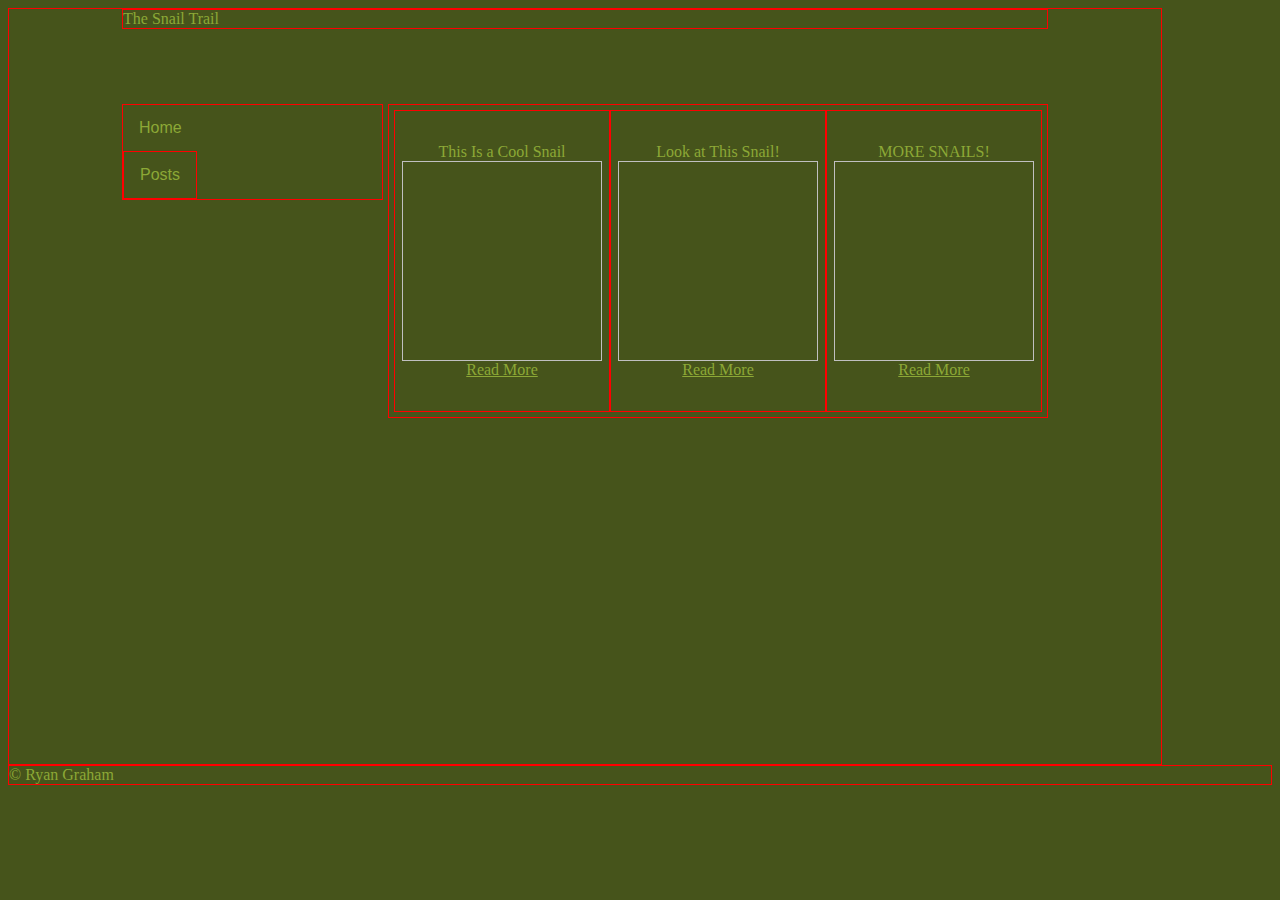
==== index.html @ 869b2486 "arranged layout" ====
<!DOCTYPE html>
<html lang="en">
    <head>
        <meta charset="utf-8">
        <title>The Snail Trail</title>
        <link rel="stylesheet" href="css/styles.css" />
    </head>
    <body>
        <div class='main-container'>
            <div class='header'>
                The Snail Trail
            </div>
            <div class='nav'>
                    <a href='index.html' class='button'>Home</a>
                    <div class='dropdown'>
                        <button class='dropbtn'>Posts</button>
                            <div class='dropdown-content'>
                                <a href='post-1.html' class='button'>This Is a Cool Snail</a>
                                <a href='post-2.html' class='button'>Look at This Snail!</a>
                                <a href='post-3.html' class='button'>MORE SNAILS!</a>
                            </div>
                    </div>
            </div>
            <div class='post-container'>
                <div class='post-card'>
                    <header class='post-header'>
                        This Is a Cool Snail
                    </header>
                    <img class='post-thumb'>
                    <a href='post-1.html' class='post-button'>Read More</a>
                </div>
                <div class='post-card'>
                    <header class='post-header'>
                        Look at This Snail!
                    </header>
                    <img class='post-thumb'>
                    <a href='post-2.html' class='post-button'>Read More</a>
                </div>
                <div class='post-card'>
                    <header class='post-header'>
                        MORE SNAILS!
                    </header>
                    <img class='post-thumb'>
                    <a href='post-3.html' class='post-button'>Read More</a>
                </div>
            </div>
        </div>
        <div class='footer'>
            &copy Ryan Graham
        </div>
    </body>
</html>
---- css/styles.css ----
@import url('layout.css');
@import url('images.css');
@import url('blog-posts.css');
@import url('nav.css');
div {
    border: 1px solid red
}

body {

    color: #8ca836;
    background-color: #46541B;
    justify-content: center;

}

a:link,
a:visited {
    color:#8ca836
}
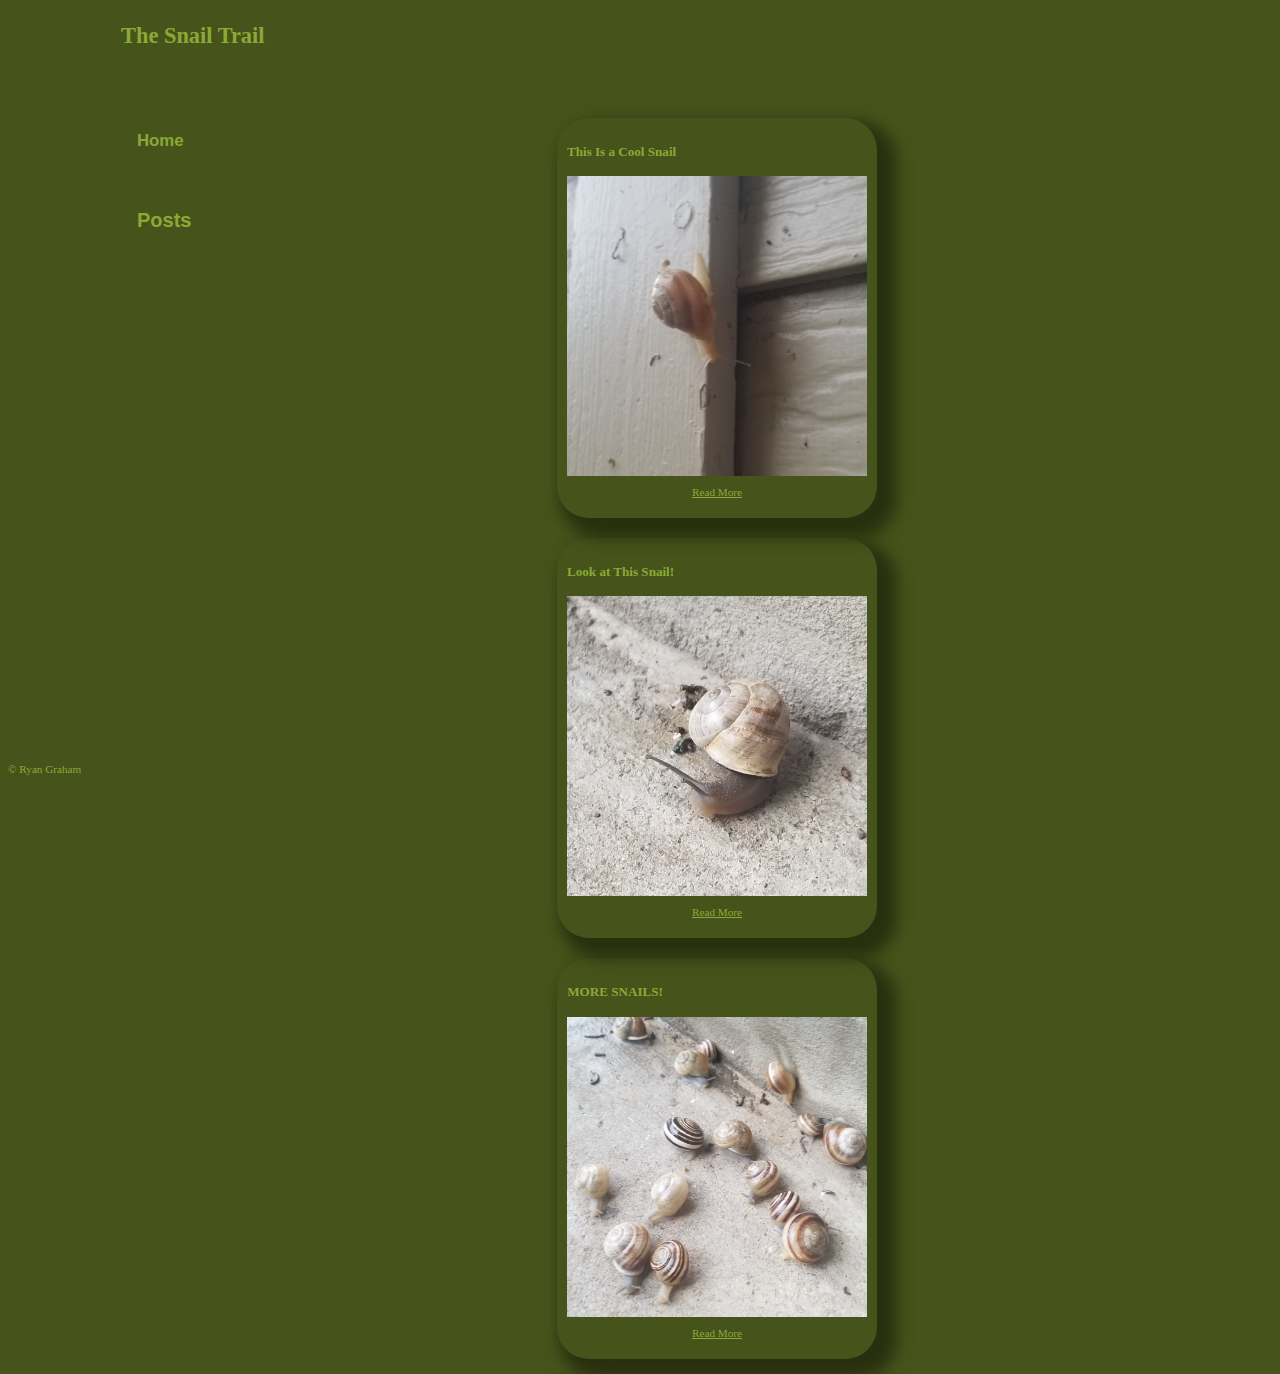
==== commit 15cc2654: "wrapped up styles" ====
--- a/index.html
+++ b/index.html
@@ -8,39 +8,39 @@
     <body>
         <div class='main-container'>
             <div class='header'>
-                The Snail Trail
+                <h1>The Snail Trail<h1>
             </div>
             <div class='nav'>
-                    <a href='index.html' class='button'>Home</a>
+                    <a href='index.html' class='dropbtn'><h2>Home</h2></a>
                     <div class='dropdown'>
-                        <button class='dropbtn'>Posts</button>
+                        <button class='dropbtn'><h2>Posts</h2></button>
                             <div class='dropdown-content'>
-                                <a href='post-1.html' class='button'>This Is a Cool Snail</a>
-                                <a href='post-2.html' class='button'>Look at This Snail!</a>
-                                <a href='post-3.html' class='button'>MORE SNAILS!</a>
+                                <a href='post-1.html' class='button'><h4>This Is a Cool Snail</h4></a>
+                                <a href='post-2.html' class='button'><h4>Look at This Snail!</h4></a>
+                                <a href='post-3.html' class='button'><h4>MORE SNAILS!</h4></a>
                             </div>
                     </div>
             </div>
             <div class='post-container'>
                 <div class='post-card'>
                     <header class='post-header'>
-                        This Is a Cool Snail
+                        <h3>This Is a Cool Snail</h3>
                     </header>
-                    <img class='post-thumb'>
+                    <img class='post-thumb' src='./images/post-1.jpg'>
                     <a href='post-1.html' class='post-button'>Read More</a>
                 </div>
                 <div class='post-card'>
                     <header class='post-header'>
-                        Look at This Snail!
+                        <h3>Look at This Snail!</h3>
                     </header>
-                    <img class='post-thumb'>
+                    <img class='post-thumb' src='./images/post-2.jpg'>
                     <a href='post-2.html' class='post-button'>Read More</a>
                 </div>
                 <div class='post-card'>
                     <header class='post-header'>
-                        MORE SNAILS!
+                        <h3>MORE SNAILS!</h3>
                     </header>
-                    <img class='post-thumb'>
+                    <img class='post-thumb' src='./images/post-3.jpg'>
                     <a href='post-3.html' class='post-button'>Read More</a>
                 </div>
             </div>
--- a/css/styles.css
+++ b/css/styles.css
@@ -2,19 +2,32 @@
 @import url('images.css');
 @import url('blog-posts.css');
 @import url('nav.css');
-div {
-    border: 1px solid red
-}
 
 body {
-
     color: #8ca836;
     background-color: #46541B;
     justify-content: center;
-
+    font-size: .6rem;
 }
 
 a:link,
 a:visited {
-    color:#8ca836
+    color:#8ca836;
 }
+
+.post-card {
+    border-radius: 2rem;
+    box-shadow: .7rem .7rem 1rem .5rem #28300F;
+}
+
+@media(min-width: 900px) and (max-width: 1600px) {
+    body{
+        font-size: .7rem;
+    }
+}
+
+@media(min-width: 1601px) {
+    body{
+        font-size: 1rem;
+    }
+}
